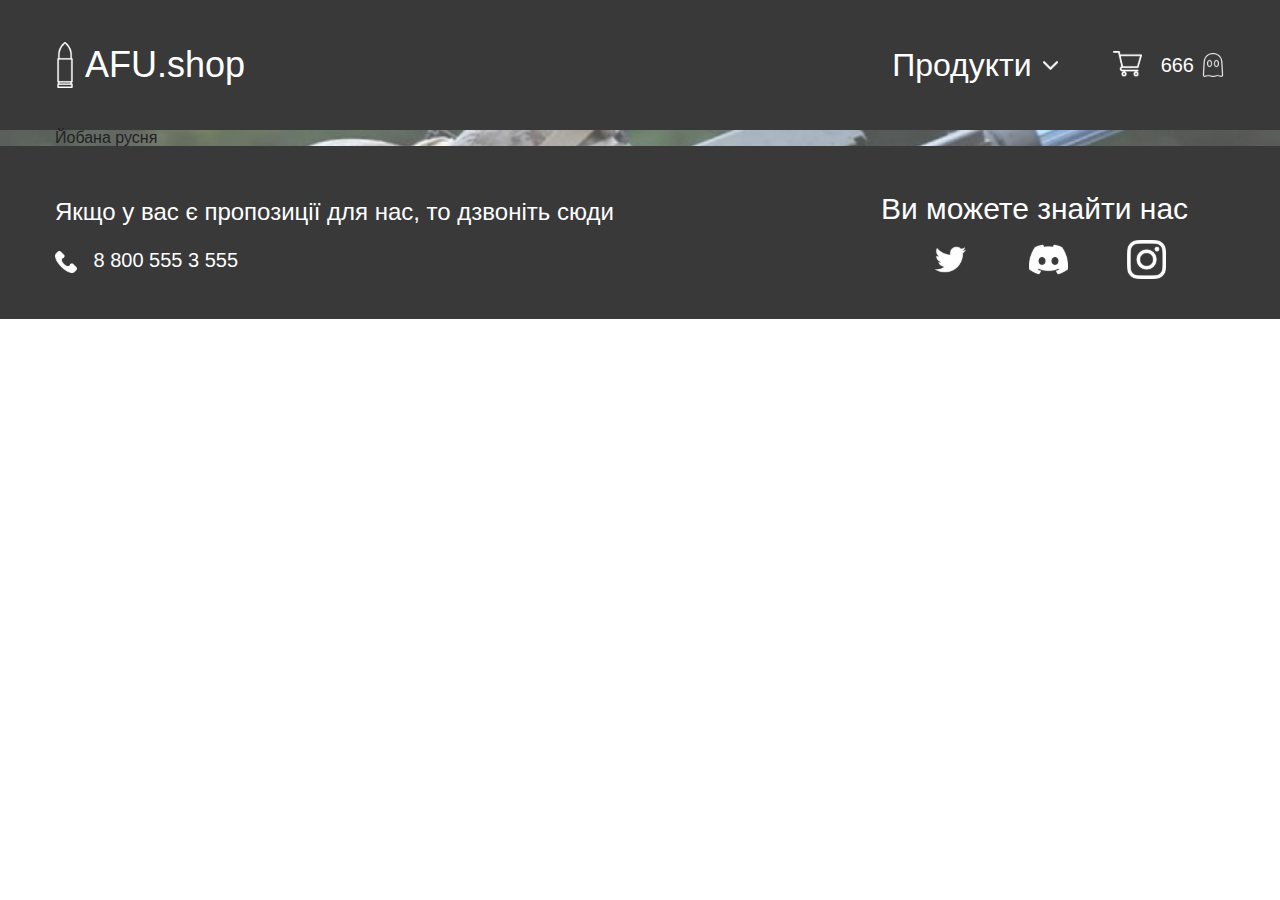
==== Site/src/index.html @ 601a1f47 "Add files via upload" ====
<!DOCTYPE html>
<html lang="en">
<head>
    <meta charset="UTF-8">
    <meta http-equiv="X-UA-Compatible" content="IE=edge">
    <meta name="viewport" content="width=device-width, initial-scale=1.0">
    <link rel="preconnect" href="https://fonts.googleapis.com">
    <link rel="preconnect" href="https://fonts.gstatic.com" crossorigin>
    <link href="https://fonts.googleapis.com/css2?family=Montserrat&display=swap" rel="stylesheet">

    <link rel="stylesheet" href="css/reset.css">
    <link rel="stylesheet" href="css/style.css">
    <title>Document</title>
</head>
<body>
    <header class="header">
        <div class="container nav">
            <div class="logo">
                <img src="img/icons/bullet (1) 1.svg" alt="">
                <h1>AFU.shop</h1>
            </div>
            <div class="right-side">
                <nav class="menu">
                    <div class="drop">
                        <h1>Продукти</h1>
                        <img src="img/icons/arrow-down.svg" alt="">
                    </div>
                    <ul class="drop-content">
                        <li><a href="#">Захисна зброя</a></li>
                        <li><a href="#">Наступальна зброя</a></li>
                        <li><a href="#">Амуніція</a></li>
                    </ul>
                </nav>
                <div class="balance">
                    <img src="img/icons/shopping-cart 1.svg" alt="" class="cart">
                    <h1>666</h1>
                    <img src="img/icons/ghost 1.svg" alt="" class="ghost">
                </div>
            </div>
        </div>
    </header>
    <div class="about">
        <div class="container about-content">
            <h1>Йобана русня</h1>
            <p></p>
        </div>
    </div>
    <footer class="footer">
        <div class="container bot">
            <div class="leftside">
                <ul>
                    <li class="proposition">Якщо у вас є пропозиції для нас, то дзвоніть сюди</li>
                    <li class="phone">
                        <img src="img/icons/phone-call 1.svg" alt="">
                        <a href="tel: 88005553555">8 800 555 3 555</a>
                    </li>
                </ul>
            </div>
            <div class="rightside">
                <ul>
                    <li class="find">Ви можете знайти нас</li>
                    <li class="networks">
                        <img src="img/icons/twitter 1.svg" alt="">
                        <img src="img/icons/discord 1.svg" alt="">
                        <img src="img/icons/instagram 1.svg" alt="">
                    </li>
                </ul>
            </div>
        </div>
    </footer>
</body>
</html>
---- Site/src/css/style.css ----
@import url(header.css);
@import url(footer.css);

.about {
    background: url(../img/images/jvlin\ 1.jpg) no-repeat center top / cover;
}

.about-content h1 {
    
}
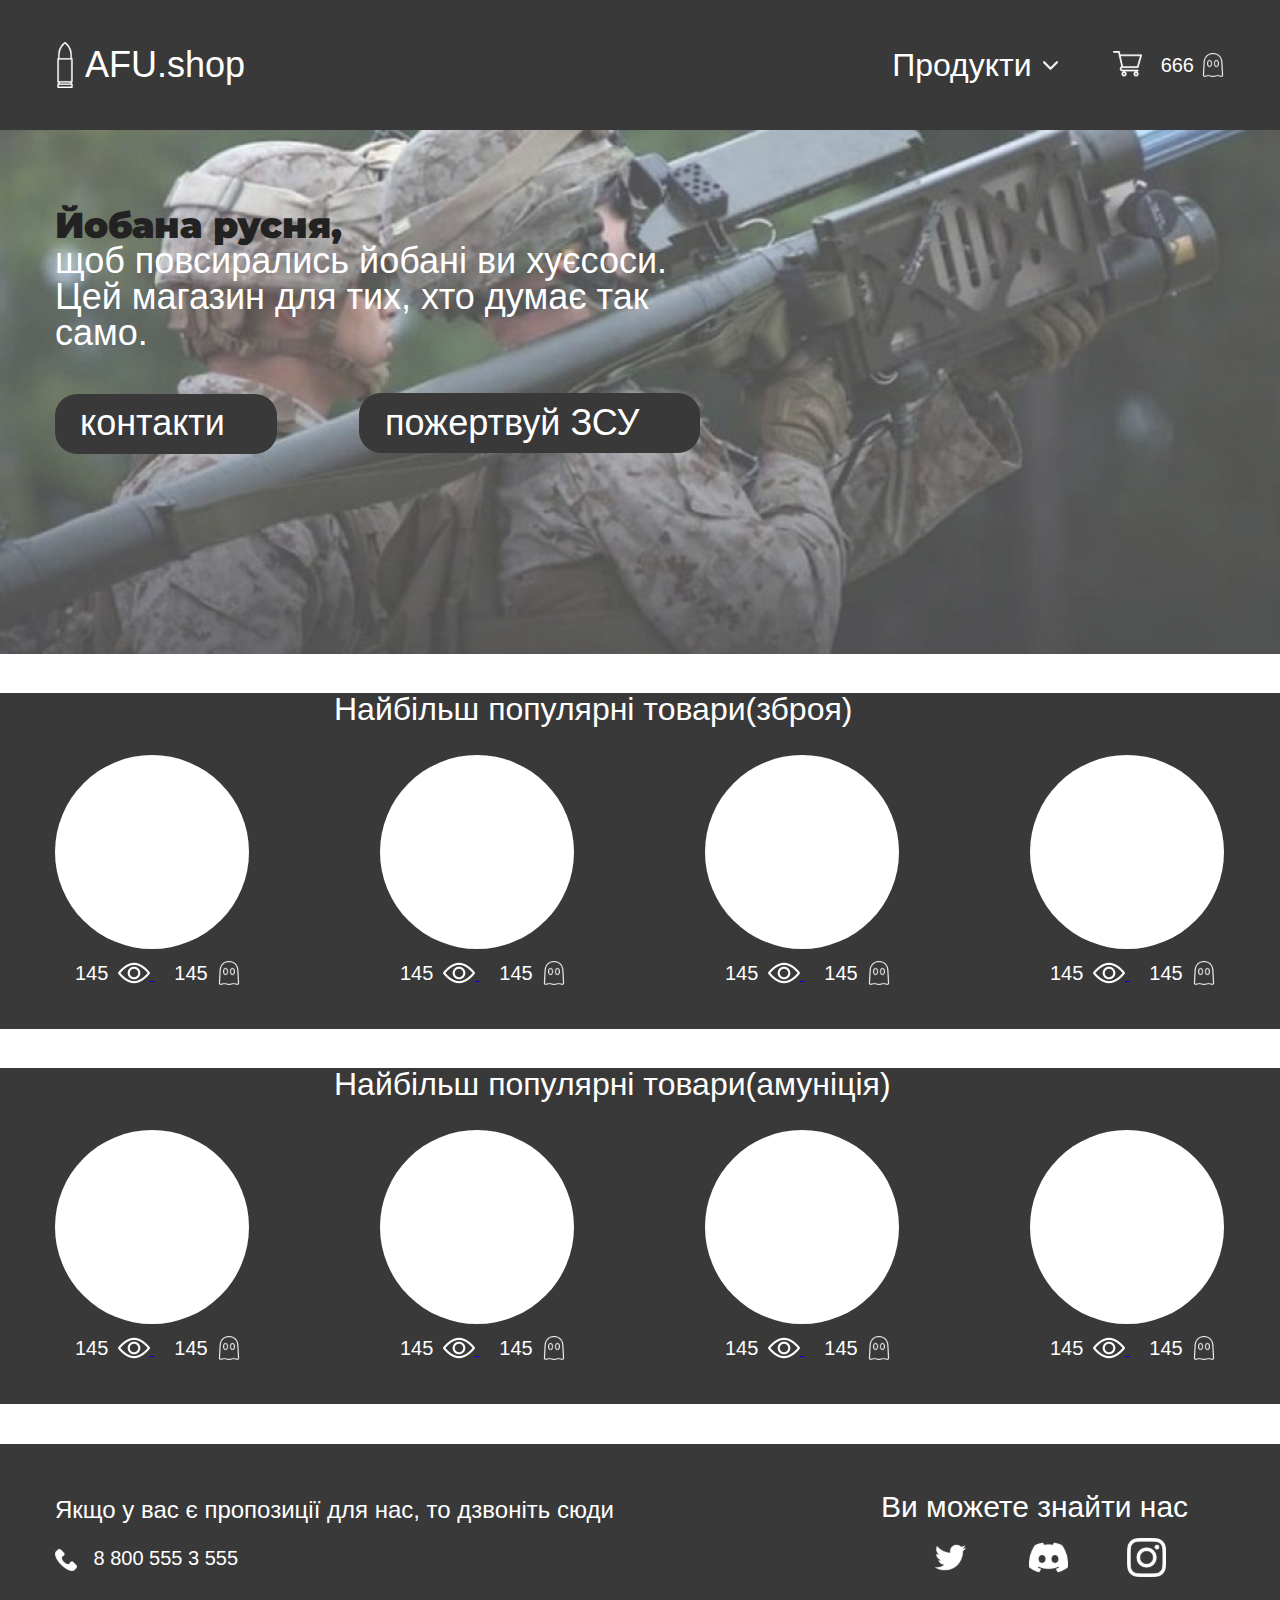
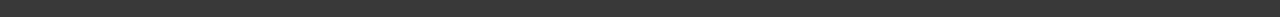
==== commit 58373d37: "Add files via upload" ====
--- a/Site/src/index.html
+++ b/Site/src/index.html
@@ -16,8 +16,10 @@
     <header class="header">
         <div class="container nav">
             <div class="logo">
-                <img src="img/icons/bullet (1) 1.svg" alt="">
-                <h1>AFU.shop</h1>
+                <a href="index.html">
+                    <img src="img/icons/bullet (1) 1.svg" alt="">
+                    <h1>AFU.shop</h1>
+                </a>
             </div>
             <div class="right-side">
                 <nav class="menu">
@@ -32,20 +34,187 @@
                     </ul>
                 </nav>
                 <div class="balance">
-                    <img src="img/icons/shopping-cart 1.svg" alt="" class="cart">
+                    <a href="#">
+                        <img src="img/icons/shopping-cart 1.svg" alt="" class="cart">
+                    </a>
                     <h1>666</h1>
                     <img src="img/icons/ghost 1.svg" alt="" class="ghost">
                 </div>
             </div>
         </div>
     </header>
-    <div class="about">
-        <div class="container about-content">
-            <h1>Йобана русня</h1>
-            <p></p>
-        </div>
-    </div>
-    <footer class="footer">
+    <main calss="main">
+        <div class="upper-part">
+            <div class="container">
+                <div class="about">
+                    <h1>Йобана русня,</h1>
+                    <p>щоб повсирались йобані ви хуєсоси. 
+                        Цей магазин для тих, хто думає так само.</p>
+                </div>
+                <div class="buttons">
+                    <div class="button contacts">
+                        <a href="#footer" class="">контакти</a>
+                    </div>
+                    <div class="button charity">
+                        <a href="#" class="">пожертвуй ЗСУ</a>
+                    </div>
+                </div>
+            </div>
+        </div>
+        <div class="lower-part">
+            <div class="mdse weapons">
+                <div class="container goods">
+                    <h1>Найбільш популярні товари(зброя)</h1>
+                    <ul>
+                        <li class="good">
+                            <a href="#">
+                                <div class="good-img">
+    
+                                </div>
+                                <div class="good-data">
+                                    <div class="data">
+                                        <span>145</span>
+                                        <img src="img/icons/view 1.svg" alt="">
+                                    </div>
+                                    <div class="data">
+                                        <span>145</span>
+                                        <img src="img/icons/ghost 1.svg" alt="">
+                                    </div>
+                                </div>
+                            </a>
+                        </li>
+                        <li class="good nf">
+                            <a href="#">
+                                <div class="good-img">
+    
+                                </div>
+                                <div class="good-data">
+                                    <div class="data">
+                                        <span>145</span>
+                                        <img src="img/icons/view 1.svg" alt="">
+                                    </div>
+                                    <div class="data">
+                                        <span>145</span>
+                                        <img src="img/icons/ghost 1.svg" alt="">
+                                    </div>
+                                </div>
+                            </a>
+                        </li>
+                        <li class="good nf">
+                            <a href="#">
+                                <div class="good-img">
+    
+                                </div>
+                                <div class="good-data">
+                                    <div class="data">
+                                        <span>145</span>
+                                        <img src="img/icons/view 1.svg" alt="">
+                                    </div>
+                                    <div class="data">
+                                        <span>145</span>
+                                        <img src="img/icons/ghost 1.svg" alt="">
+                                    </div>
+                                </div>
+                            </a>
+                        </li>
+                        <li class="good nf last">
+                            <a href="#">
+                                <div class="good-img">
+    
+                                </div>
+                                <div class="good-data">
+                                    <div class="data">
+                                        <span>145</span>
+                                        <img src="img/icons/view 1.svg" alt="">
+                                    </div>
+                                    <div class="data">
+                                        <span>145</span>
+                                        <img src="img/icons/ghost 1.svg" alt="">
+                                    </div>
+                                </div>
+                            </a>
+                        </li>
+                    </ul>
+                </div>
+            </div>
+            <div class="mdse amunition">
+                <div class="container goods">
+                    <h1>Найбільш популярні товари(амуніція)</h1>
+                    <ul>
+                        <li class="good">
+                            <a href="#">
+                                <div class="good-img">
+    
+                                </div>
+                                <div class="good-data">
+                                    <div class="data">
+                                        <span>145</span>
+                                        <img src="img/icons/view 1.svg" alt="">
+                                    </div>
+                                    <div class="data">
+                                        <span>145</span>
+                                        <img src="img/icons/ghost 1.svg" alt="">
+                                    </div>
+                                </div>
+                            </a>
+                        </li>
+                        <li class="good nf">
+                            <a href="#">
+                                <div class="good-img">
+    
+                                </div>
+                                <div class="good-data">
+                                    <div class="data">
+                                        <span>145</span>
+                                        <img src="img/icons/view 1.svg" alt="">
+                                    </div>
+                                    <div class="data">
+                                        <span>145</span>
+                                        <img src="img/icons/ghost 1.svg" alt="">
+                                    </div>
+                                </div>
+                            </a>
+                        </li>
+                        <li class="good nf">
+                            <a href="#">
+                                <div class="good-img">
+    
+                                </div>
+                                <div class="good-data">
+                                    <div class="data">
+                                        <span>145</span>
+                                        <img src="img/icons/view 1.svg" alt="">
+                                    </div>
+                                    <div class="data">
+                                        <span>145</span>
+                                        <img src="img/icons/ghost 1.svg" alt="">
+                                    </div>
+                                </div>
+                            </a>
+                        </li>
+                        <li class="good nf last">
+                            <a href="#">
+                                <div class="good-img">
+    
+                                </div>
+                                <div class="good-data">
+                                    <div class="data">
+                                        <span>145</span>
+                                        <img src="img/icons/view 1.svg" alt="">
+                                    </div>
+                                    <div class="data">
+                                        <span>145</span>
+                                        <img src="img/icons/ghost 1.svg" alt="">
+                                    </div>
+                                </div>
+                            </a>
+                        </li>
+                    </ul>
+                </div>
+            </div>
+        </div>
+    </main>
+    <footer class="footer" id="footer">
         <div class="container bot">
             <div class="leftside">
                 <ul>
@@ -60,9 +229,15 @@
                 <ul>
                     <li class="find">Ви можете знайти нас</li>
                     <li class="networks">
-                        <img src="img/icons/twitter 1.svg" alt="">
-                        <img src="img/icons/discord 1.svg" alt="">
-                        <img src="img/icons/instagram 1.svg" alt="">
+                        <a href="https://www.youtube.com/watch?v=dQw4w9WgXcQ">
+                            <img src="img/icons/twitter 1.svg" alt="">
+                        </a>
+                        <a href="https://www.youtube.com/watch?v=dQw4w9WgXcQ">
+                            <img src="img/icons/discord 1.svg" alt="">
+                        </a>
+                        <a href="https://www.youtube.com/watch?v=dQw4w9WgXcQ">
+                            <img src="img/icons/instagram 1.svg" alt="">
+                        </a>
                     </li>
                 </ul>
             </div>
--- a/Site/src/css/style.css
+++ b/Site/src/css/style.css
@@ -1,10 +1,104 @@
 @import url(header.css);
 @import url(footer.css);
 
-.about {
-    background: url(../img/images/jvlin\ 1.jpg) no-repeat center top / cover;
+.upper-part {
+    background: url(../img/images/jvlin\ 1.jpg) no-repeat center top;
 }
 
-.about-content h1 {
-    
-}+
+.about {
+    padding-top: 77px;
+}
+
+.about h1 {
+    font-size: 36px;
+    font-weight: 900;
+    /* font-family: 'Montserrat', sans-serif; */
+}
+
+.about p {
+    font-size: 36px;
+    color: white;
+    width: 658px;
+}
+
+.buttons {
+    margin-top: 42px;
+    padding-bottom: 200px;
+}
+
+.button {
+    background-color: #393939;
+    margin-right: 78px;
+    border-radius: 22px;
+    height: 60px;
+    display: inline-block;
+    align-items: middle;
+    padding: 11px 24px 23px 25px;
+}
+
+.button a {
+    font-size: 36px;
+    text-decoration: none;
+    color: white;
+}
+
+.contacts {
+    width: 222px;
+}
+
+.charity {
+    border: 1px solid #393939;
+    width: 341px;
+}
+
+.mdse {
+    margin-top: 39px;
+    height: 336px;
+    background: #393939 no-repeat center top / cover;
+}
+
+.goods h1{
+    font-size: 32px;
+    color: white;
+    margin-left: 279px;
+}
+
+.good {
+    display: inline-block;
+}
+
+.nf {
+    margin-left: 127px;
+}
+
+.good-img {
+    width: 194px;
+    height: 194px;
+    border-radius: 100%;
+    background-color: #fff;
+    margin-top: 30px;
+}
+
+.good-data {
+    margin-top: 13px;
+}
+
+.data {
+    display: inline-block;
+    margin-left: 20px;
+}
+
+.data span{
+    font-size: 20px;
+    color: white;
+    margin-right: 5px;
+}
+
+.data img{
+    margin-top: -5px;
+}
+
+.amunition {
+    margin-bottom: 40px;
+}
